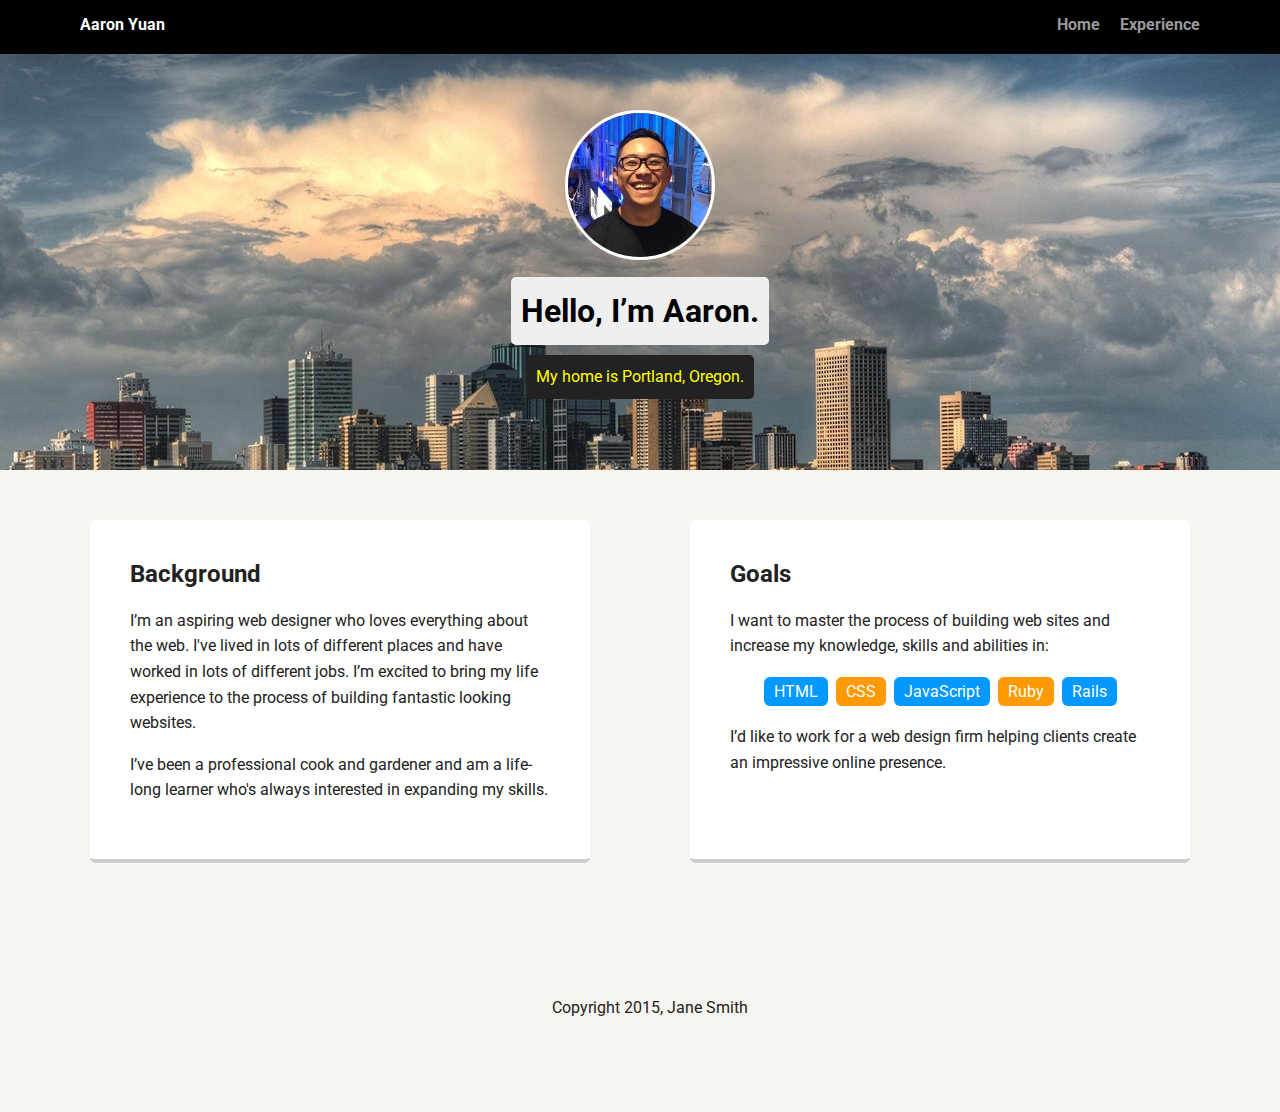
==== index.html @ 82300453 "updated images" ====
<!doctype html>
<html lang="en">
<head>
  <meta charset="utf-8">
  <title>Aaron Yuan's Profile</title>
  <meta name="viewport" content="width=device-width, initial-scale=1.0">
  <link rel="stylesheet" href="styles.css">
  <link href="https://fonts.googleapis.com/css?family=Muli%7CRoboto:400,300,500,700,900" rel="stylesheet"></head>
  <body>

    <div class="main-nav">
        <ul class="nav">
          <li class="name">Aaron Yuan</li>
          <li><a href="#">Home</a></li>
          <li><a href="#">Experience</a></li>
        </ul>
    </div>

    <header>
      <img src="images/selfie.jpg" alt="picture of Aaron" class="profile-image">
      <h1 class="tag name">Hello, I’m Aaron.</h1>
      <p class="tag location">My home is Portland, Oregon.</p>
    </header>

    <main class="flex">
      <div class="card">
        <h2>Background</h2>
        <p>I’m an aspiring web designer who loves everything about the web. I've lived in lots of different places and have worked in lots of different jobs. I’m excited to bring my life experience to the process of building fantastic looking websites.</p>
        <p>I’ve been a professional cook and gardener and am a life-long learner who's always interested in expanding my skills.</p>
      </div> 

      <div class="card">
        <h2>Goals</h2>
        <p>I want to master the process of building web sites and increase my knowledge, skills and abilities in:</p>
        <ul class="skills">
          <li>HTML</li>
          <li>CSS</li>
          <li>JavaScript</li>
          <li>Ruby</li>
          <li>Rails</li>
        </ul>
        <p>I’d like to work for a web design firm helping clients create an impressive online presence.</p>
      </div> 

    </main>
    <footer>
      <ul>
        <li><a href="#" class="social twitter">Twitter</a></li>
        <li><a href="#" class="social linkedin">LinkedIn</a></li>
        <li><a href="#" class="social github">Github</a></li>
      </ul>
      <p class="copyright">Copyright 2015, Jane Smith</p>
    </footer>
  </body>
  </html>
---- styles.css ----
/* Global Layout Set-up */
* { 
  box-sizing: border-box;
}
  
body {
  margin: 0;
  padding: 0;
  text-align: center;
  font-family: 'Roboto', sans-serif;
  color: #222;
  background: #f7f5f0;
}
/* Link Styles */

a {
  text-decoration: none;
  color: #999;
}
a:hover {
  color: #6633ff;
}

/* Section Styles */

.main-nav {
  width: 100%;
  background: black;
  min-height: 30px;
  padding: 10px;
  position: fixed;
  text-align: center;
}
.nav {
  display: flex;
  justify-content: space-around;
  font-weight: 700;
  list-style-type: none;
  margin: 0 auto;
  padding: 0;
}

.nav .name {
    display: block;
    margin-right: auto;
    color: white;
}
.nav li {
  padding: 5px 10px 10px 10px;
}
.nav a {
  transition: all .5s;
}
.nav a:hover {
  color: white
}

header {
  text-align: center;
  background: url('images/background.jpg') no-repeat top center ;
  background-size: cover;
  overflow: hidden;
  padding-top: 60px;
}
header {
  line-height: 1.5;
}
header .profile-image {
  margin-top: 50px;
  width: 150px;
  height: 150px;
  border-radius: 50%;
  border: 3px solid white;
  transition: all .5s;
}
header .profile-image:hover {
  transform: scale(1.2) rotate(5deg);
}
.tag {
  background-color: #efefef;
  color: black;
  padding: 10px;
  border-radius: 5px;
  display: table;
  margin: 10px auto;
} 
.location {
  background-color: #222;
  color: yellow;
}
.card {
  margin: 30px;
  padding: 20px 40px 40px;
  max-width: 500px;
  text-align: left;
  background: #fff;
  border-bottom: 4px solid #ccc;
  border-radius: 6px;
  transition: all .5s;
}
.card:hover {
  border-color: #ff99ff;
}

ul.skills {
  padding: 0;
  text-align: center;
}

.skills li {
  border-radius: 6px;
  display: inline-block;
  background: #ff9904;
  color: white;
  padding: 5px 10px;
  margin: 2px;
}

.skills li:nth-child(odd) {
  background: #0399ff;
}

footer {
  width: 100%;
  min-height: 30px;
  padding: 20px 0 40px 20px;
}

footer .copyright {
  top: -8px;
  font-size: .75em;
}

footer ul {
  list-style-type: none;
  margin: 0;
  padding: 0;
}

footer ul li {
  display: inline-block;
}

a.social {
  display: inline-block;
  text-indent: -9999px;
  margin-left: 5px;
  width: 30px;
  height: 30px;
  background-size: 30px 30px;
  opacity: .4;
  transition: all .5s;
}
a.twitter {
  background-image: url(images/twitter.svg);
}
a.linkedin {
  background-image: url(images/linkedin.svg);
}
a.github {
  background-image: url(images/github.svg);
}
a.social:hover {
  opacity: 1;
}
.clearfix {
  clear: both;
}

/* Styles for larger screens */
@media screen and (min-width: 720px) {
  
  .flex {
      display: -ms-flexbox;      /* TWEENER - IE 10 */
      display: flex; 
      max-width: 1200px;
      -ms-flex-pack: distribute;
      justify-content: space-around;
      margin: 0 auto;
  }

  header {
    min-height: 470px;
  }

  .nav {
    max-width: 1200px;
    padding: 0 30px;
  }


  main {
    padding-top: 20px;
  }

  main p {
    line-height: 1.6em;
  }

  footer {
    font-size: 1.3em;
    max-width: 1200px;
    margin: 40px auto;
  }

}
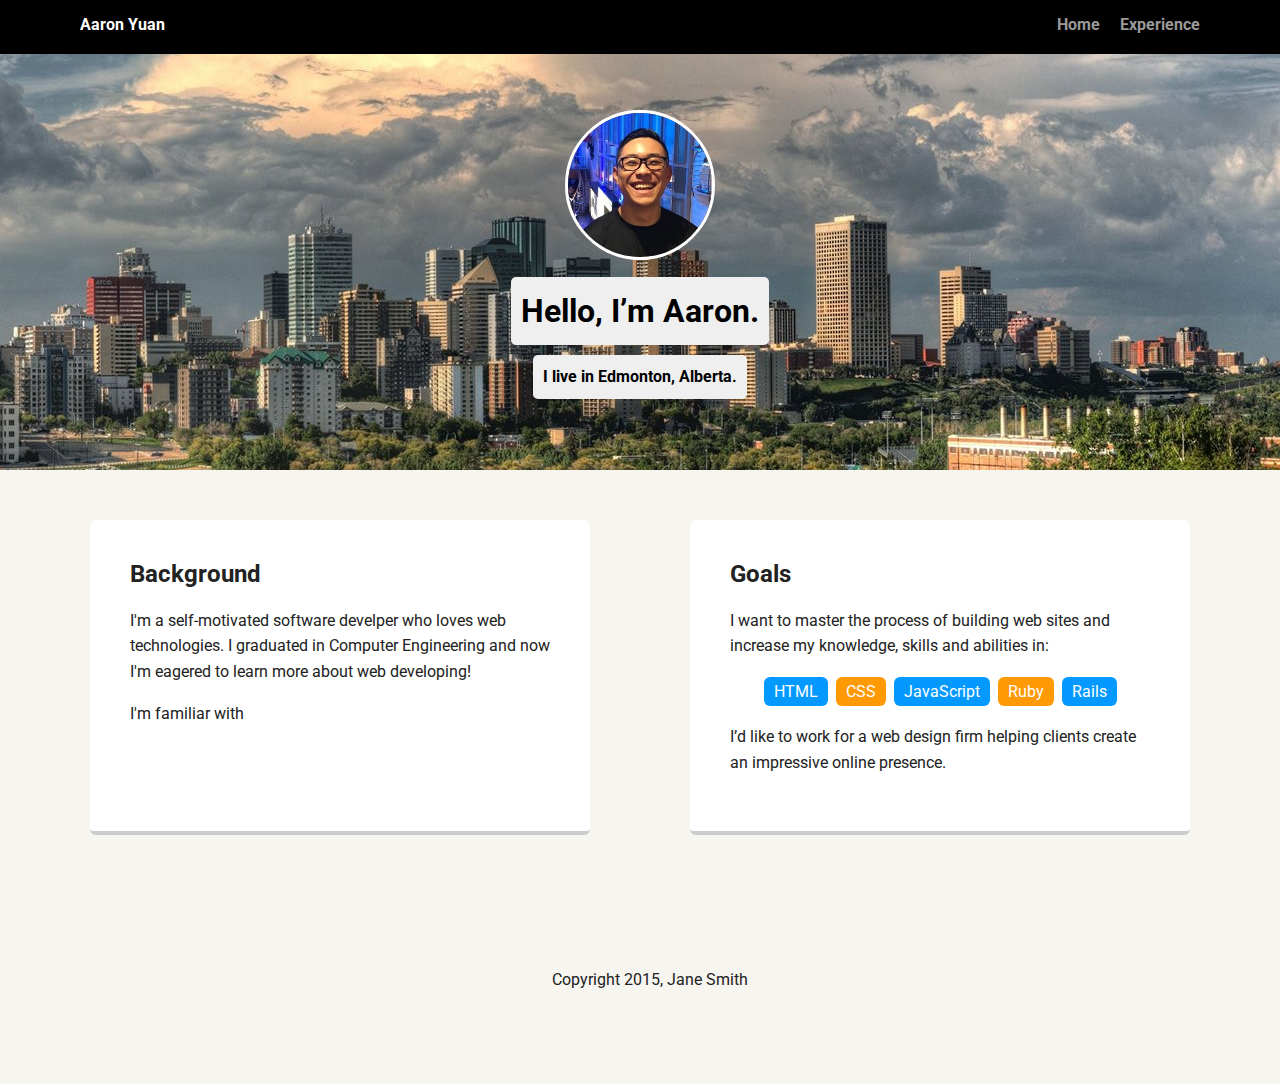
==== commit 52c319d7: "updated pictures" ====
--- a/index.html
+++ b/index.html
@@ -19,14 +19,14 @@
     <header>
       <img src="images/selfie.jpg" alt="picture of Aaron" class="profile-image">
       <h1 class="tag name">Hello, I’m Aaron.</h1>
-      <p class="tag location">My home is Portland, Oregon.</p>
+      <p class="tag location"> I live in Edmonton, Alberta.</p>
     </header>
 
     <main class="flex">
       <div class="card">
         <h2>Background</h2>
-        <p>I’m an aspiring web designer who loves everything about the web. I've lived in lots of different places and have worked in lots of different jobs. I’m excited to bring my life experience to the process of building fantastic looking websites.</p>
-        <p>I’ve been a professional cook and gardener and am a life-long learner who's always interested in expanding my skills.</p>
+        <p>I'm a self-motivated software develper who loves web technologies. I graduated in Computer Engineering and now I'm eagered to learn more about web developing!</p>
+        <p>I'm familiar with </p>
       </div> 
 
       <div class="card">
--- a/styles.css
+++ b/styles.css
@@ -57,7 +57,7 @@
 
 header {
   text-align: center;
-  background: url('images/background.jpg') no-repeat top center ;
+  background: url('images/background.jpg') no-repeat center ;
   background-size: cover;
   overflow: hidden;
   padding-top: 60px;
@@ -85,8 +85,9 @@
   margin: 10px auto;
 } 
 .location {
-  background-color: #222;
-  color: yellow;
+  background-color: #efefef;
+  color: black;
+  font-weight: bold;
 }
 .card {
   margin: 30px;
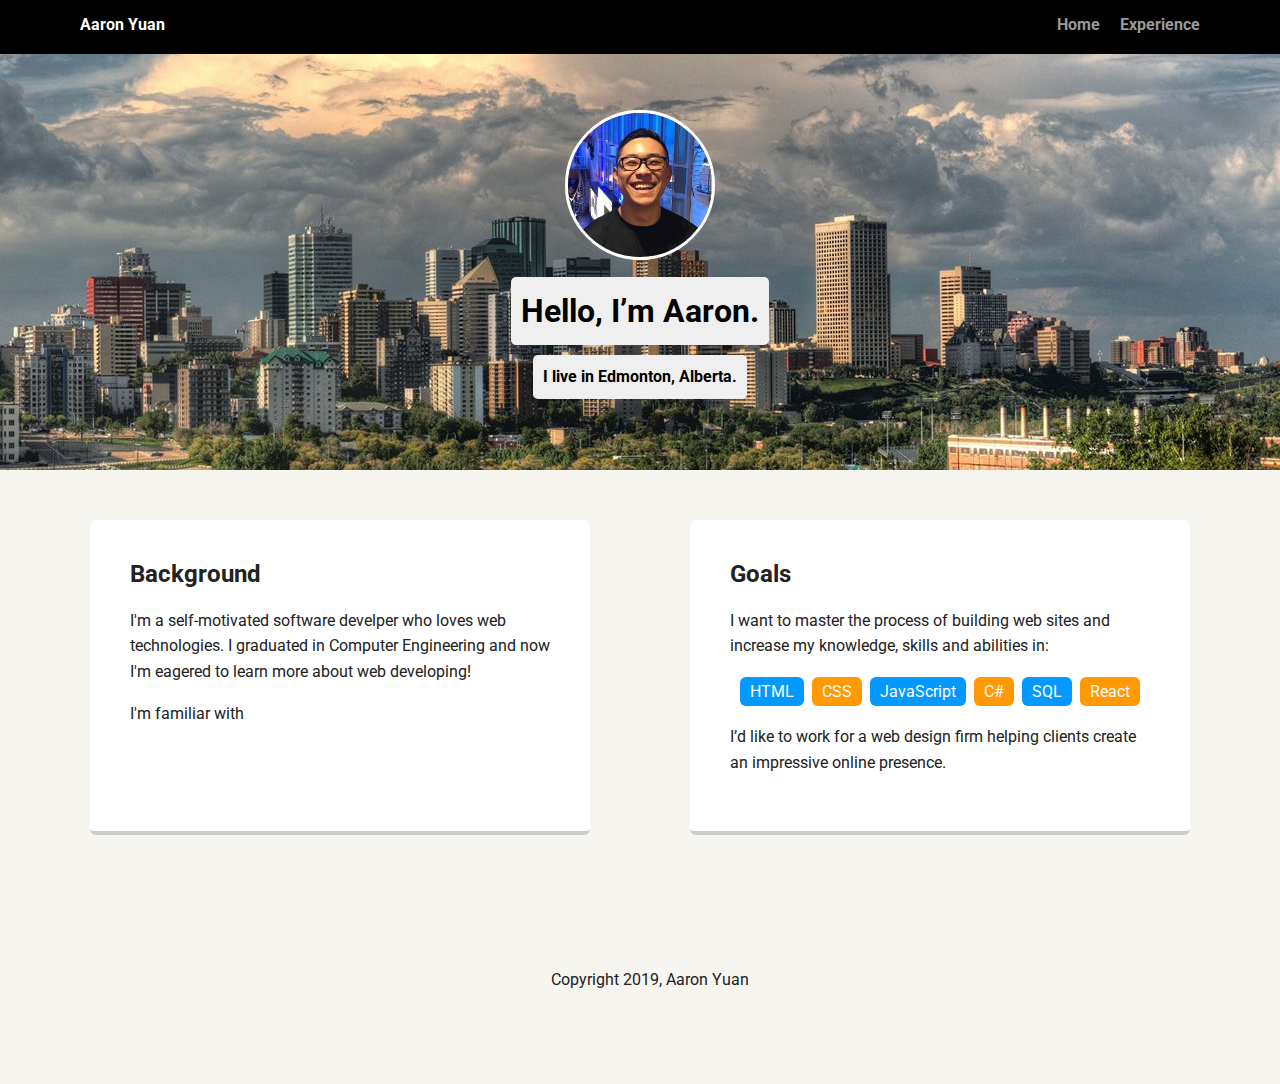
==== commit bb18dfc4: "updated hyperlinks" ====
--- a/index.html
+++ b/index.html
@@ -11,8 +11,8 @@
     <div class="main-nav">
         <ul class="nav">
           <li class="name">Aaron Yuan</li>
-          <li><a href="#">Home</a></li>
-          <li><a href="#">Experience</a></li>
+          <li><a href="index.html">Home</a></li>
+          <li><a href="experience.html">Experience</a></li>
         </ul>
     </div>
 
@@ -36,8 +36,9 @@
           <li>HTML</li>
           <li>CSS</li>
           <li>JavaScript</li>
-          <li>Ruby</li>
-          <li>Rails</li>
+          <li>C#</li>
+          <li>SQL</li>
+          <li>React</li>
         </ul>
         <p>I’d like to work for a web design firm helping clients create an impressive online presence.</p>
       </div> 
@@ -45,11 +46,9 @@
     </main>
     <footer>
       <ul>
-        <li><a href="#" class="social twitter">Twitter</a></li>
-        <li><a href="#" class="social linkedin">LinkedIn</a></li>
-        <li><a href="#" class="social github">Github</a></li>
+        <li><a href="https://github.com/JiaqiYuan27?tab=repositories" class="social github">Github</a></li>
       </ul>
-      <p class="copyright">Copyright 2015, Jane Smith</p>
+      <p class="copyright">Copyright 2019, Aaron Yuan</p>
     </footer>
   </body>
   </html>
--- a/styles.css
+++ b/styles.css
@@ -22,7 +22,22 @@
 }
 
 /* Section Styles */
-
+#education{
+  padding-bottom: 2%;
+}
+
+.list{
+  list-style: none;
+  align-content: center;
+
+}
+
+li{
+  text-align: center;
+}
+ul{
+  text-align: center;
+}
 .main-nav {
   width: 100%;
   background: black;
